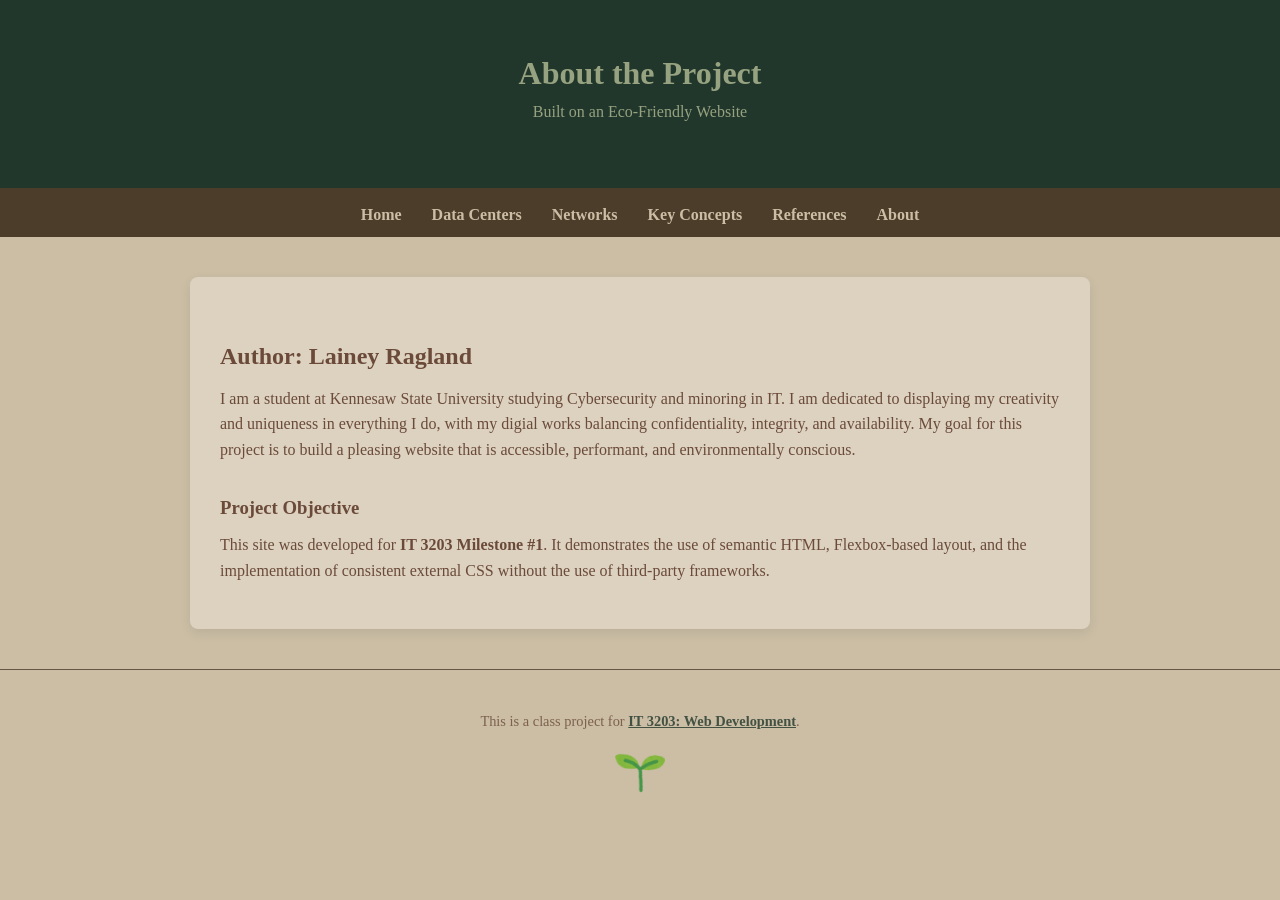
==== about.html @ 5b00d5bc "Add files via upload commit with 6 pages + style.css" ====
<!DOCTYPE html>
<html lang="en">
<head>
    <meta charset="UTF-8">
    <title>About</title>
    <link rel="stylesheet" href="style.css">
</head>
<body>
    <header>
        <h1>About the Project</h1>
        <p>Built on an Eco-Friendly Website</p>
    </header>
    <nav>
        <ul>
            <li><a href="index.html">Home</a></li>
            <li><a href="data-centers.html">Data Centers</a></li>
            <li><a href="networks.html">Networks</a></li>
            <li><a href="concepts.html">Key Concepts</a></li>
            <li><a href="references.html">References</a></li>
            <li><a href="about.html">About</a></li>
        </ul>
    </nav>
    <main class="container">
        <h2>Author: Lainey Ragland</h2>
        <p>I am a student at Kennesaw State University studying Cybersecurity and minoring in IT. I am dedicated to displaying my creativity and uniqueness in everything I do, with my digial works balancing confidentiality, integrity, and availability. My goal for this project is to build a pleasing website that is accessible, performant, and environmentally conscious.</p>
        
        <h3>Project Objective</h3>
        <p>This site was developed for <strong>IT 3203 Milestone #1</strong>. It demonstrates the use of semantic HTML, Flexbox-based layout, and the implementation of consistent external CSS without the use of third-party frameworks.</p>
    </main>

    <footer>
        <p>This is a class project for <a href="https://ksuweb.github.io">IT 3203: Web Development</a>.</p>
        <img src="sprout.png" alt="green sprout icon" width="50">
    </footer>
</body>
</html>
---- style.css ----
* {
    box-sizing: border-box; 
    margin: 0; 
    padding: 0; 
}

body { /* BODY sand background with brown font */
    background-color: #cbbea5;
    color: #6b4a3a;
    font-family: Georgia, serif;
    line-height: 1.6;
}

header { /* HEADER dark green background with light green font */
    background-color: #22372b;
    color: #96a280;
    text-align: center;
    padding: 3rem 1rem;
    border-bottom: 4px solid #4b3d2a;
}

h2, h3 { /* HEADINGS top margin for section spacing */
    margin-top: 30px;
    margin-bottom: 10px;
}

p { /* PARAGRAPHS bottom margin for readability */
    margin-bottom: 15px;
}

nav { /* NAV BAR brown background */
    background-color: #4b3d2a;
    position: sticky;
    top: 0;
    z-index: 100;
}

nav ul { /* NAV UL flexbox style */
    display: flex;
    justify-content: center;
    list-style: none;
    flex-wrap: wrap;
    padding: 10px;
}

a { /* Anchor green font with underline */
    color: #22372b;
    text-decoration: underline;
    font-weight: bold;
}

a:hover { /* A HOVER dark brown background with sand font */
    background-color: #4b3d2a;
    color: #cbbea5;
    border-radius: 4px;
    text-decoration: none;
}

nav a { /* NAV A sand font with no underline */
    color: #cbbea5;
    text-decoration: none;
    padding: 10px 15px;
    font-weight: bold;
}

nav a:hover, nav a:focus { /* NAV A HOVER brown (slightly lighter than background) */
    background-color: #5c4c34;
    border-radius: 4px;
    color: #f5f2ed;
}

.container { /* CONTAINER cream with shadow */
    max-width: 900px;
    margin: 40px auto;
    background: #dcd2bf;
    padding: 30px;
    border-radius: 8px;
    box-shadow: 0 4px 12px rgba(0,0,0,0.08);
}

table { /* TABLE standard layout with light sand background */
    width: 100%;
    border-collapse: collapse;
    margin: 20px 0;
    background-color: #f5f2ed;
}

th, td { /* TABLE CELLS brown border */
    border: 1px solid #4b3d2a;
    padding: 12px;
    text-align: left;
}

th { /* TABLE HEADER dark green background with light green font */
    background-color: #22372b;
    color: #96a280;
}

img { /* IMG responsive centered with margin */
    max-width: 100%;
    height: auto;
    display: block;
    margin: 20px auto;
}

footer { /* FOOTER thin brown top border */
    text-align: center;
    padding: 40px;
    font-size: 0.9rem;
    border-top: 1px solid #4b3d2a;
    opacity: 0.8;
}

header img, footer img {
    display: block;
    margin: 10px auto;
}
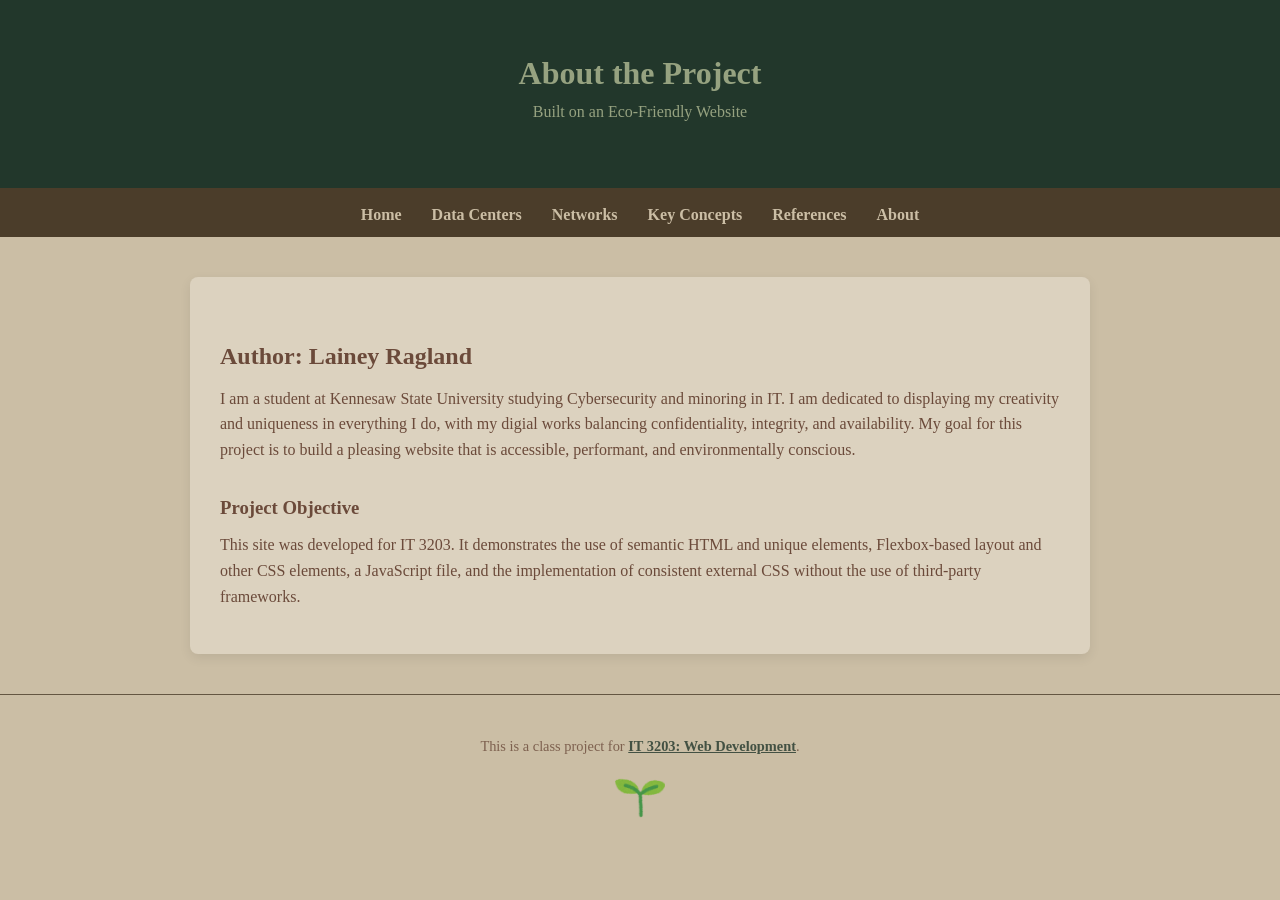
==== commit 0b201e83: "Update about.html updated project objective" ====
--- a/about.html
+++ b/about.html
@@ -25,7 +25,7 @@
         <p>I am a student at Kennesaw State University studying Cybersecurity and minoring in IT. I am dedicated to displaying my creativity and uniqueness in everything I do, with my digial works balancing confidentiality, integrity, and availability. My goal for this project is to build a pleasing website that is accessible, performant, and environmentally conscious.</p>
         
         <h3>Project Objective</h3>
-        <p>This site was developed for <strong>IT 3203 Milestone #1</strong>. It demonstrates the use of semantic HTML, Flexbox-based layout, and the implementation of consistent external CSS without the use of third-party frameworks.</p>
+        <p>This site was developed for IT 3203. It demonstrates the use of semantic HTML and unique elements, Flexbox-based layout and other CSS elements, a JavaScript file, and the implementation of consistent external CSS without the use of third-party frameworks.</p>
     </main>
 
     <footer>
--- a/style.css
+++ b/style.css
@@ -69,6 +69,12 @@
     color: #f5f2ed;
 }
 
+nav a.active { /* ACTIVE PAGE sand background with deep brown text */
+    background-color: #cbbea5;
+    color: #4b3d2a;
+    border-radius: 4px;
+}
+
 .container { /* CONTAINER cream with shadow */
     max-width: 900px;
     margin: 40px auto;
@@ -114,4 +120,35 @@
 header img, footer img {
     display: block;
     margin: 10px auto;
-}+}
+
+form section {
+    margin-bottom: 25px;
+    padding-bottom: 15px;
+    border-bottom: 1px solid #cbbea5;
+}
+
+input {
+    padding: 8px;
+    border-radius: 4px;
+    border: 1px solid #4b3d2a;
+    background-color: #f5f2ed;
+    width: 100%;
+    max-width: 300px;
+}
+
+button {
+    padding: 10px 20px;
+    background-color: #22372b;
+    color: #96a280;
+    border: none;
+    border-radius: 4px;
+    cursor: pointer;
+    font-weight: bold;
+    margin-right: 10px;
+}
+
+button:hover {
+    background-color: #4b3d2a;
+    color: #cbbea5;
+}
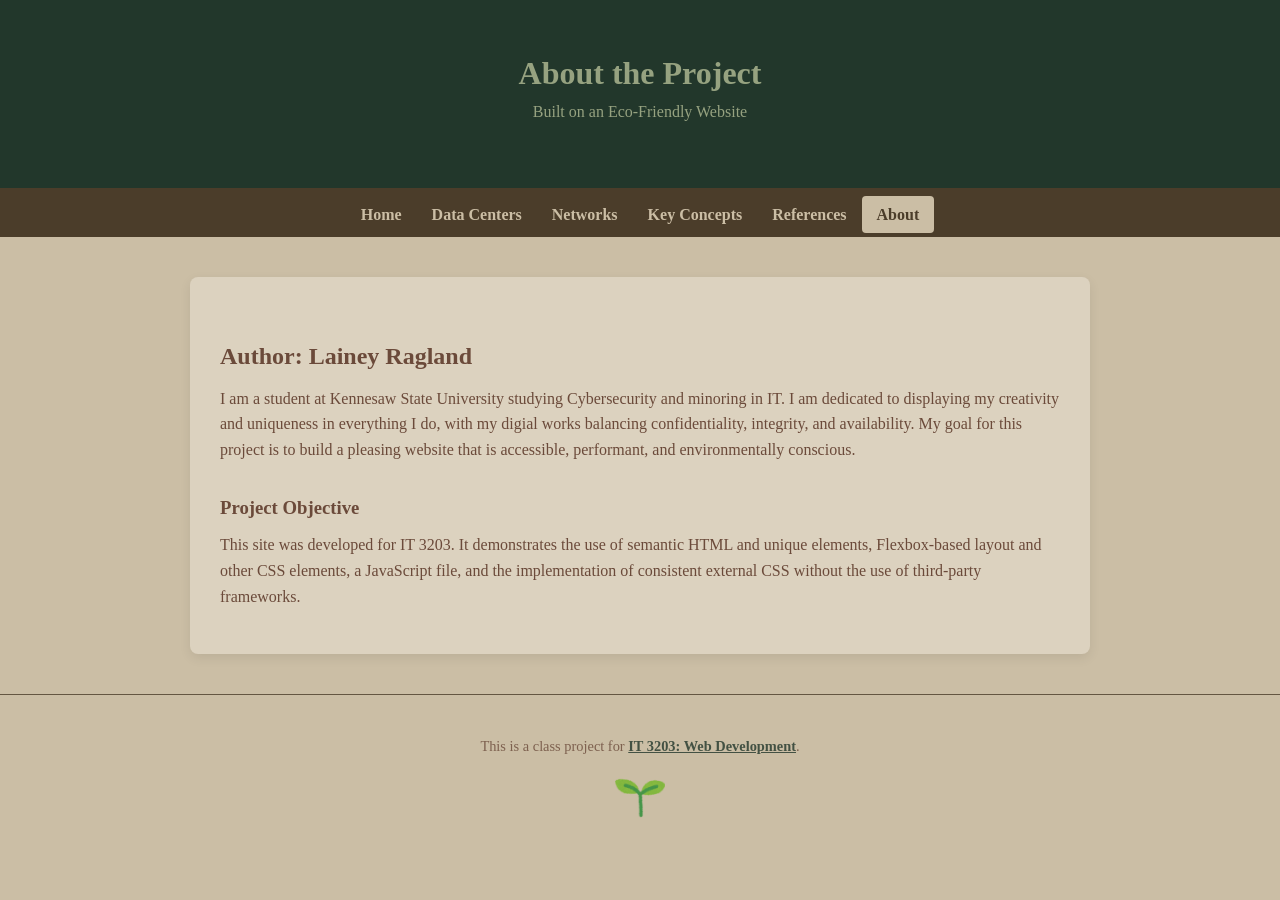
==== commit a6d149db: "Update about.html added class active to highlight page when on it" ====
--- a/about.html
+++ b/about.html
@@ -17,7 +17,7 @@
             <li><a href="networks.html">Networks</a></li>
             <li><a href="concepts.html">Key Concepts</a></li>
             <li><a href="references.html">References</a></li>
-            <li><a href="about.html">About</a></li>
+            <li><a href="about.html" class="active">About</a></li>
         </ul>
     </nav>
     <main class="container">
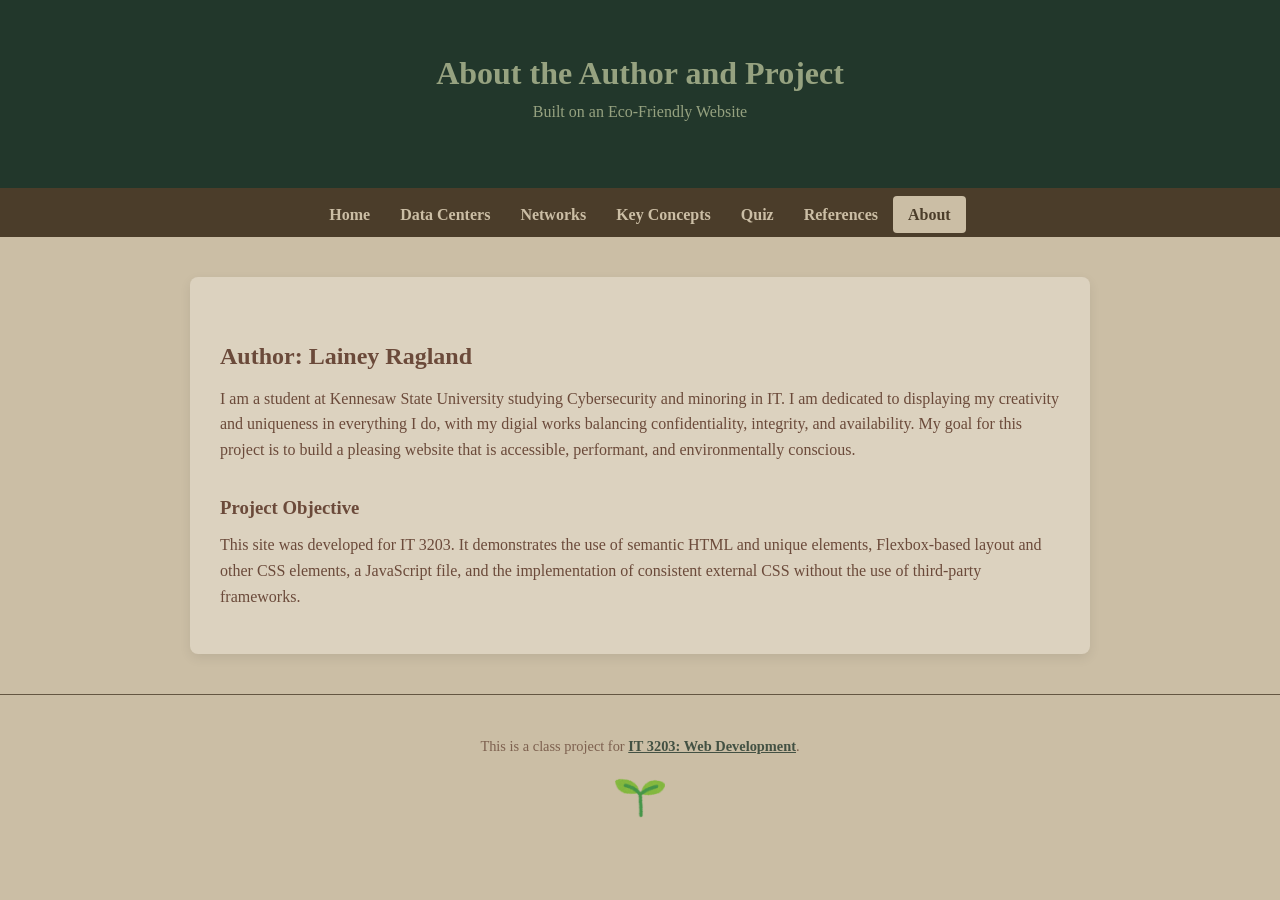
==== commit d6b37d43: "Update about.html added quiz page and changed title" ====
--- a/about.html
+++ b/about.html
@@ -2,12 +2,12 @@
 <html lang="en">
 <head>
     <meta charset="UTF-8">
-    <title>About</title>
+    <title>About the Author and Project</title>
     <link rel="stylesheet" href="style.css">
 </head>
 <body>
     <header>
-        <h1>About the Project</h1>
+        <h1>About the Author and Project</h1>
         <p>Built on an Eco-Friendly Website</p>
     </header>
     <nav>
@@ -16,6 +16,7 @@
             <li><a href="data-centers.html">Data Centers</a></li>
             <li><a href="networks.html">Networks</a></li>
             <li><a href="concepts.html">Key Concepts</a></li>
+            <li><a href="quiz.html">Quiz</a></li>
             <li><a href="references.html">References</a></li>
             <li><a href="about.html" class="active">About</a></li>
         </ul>
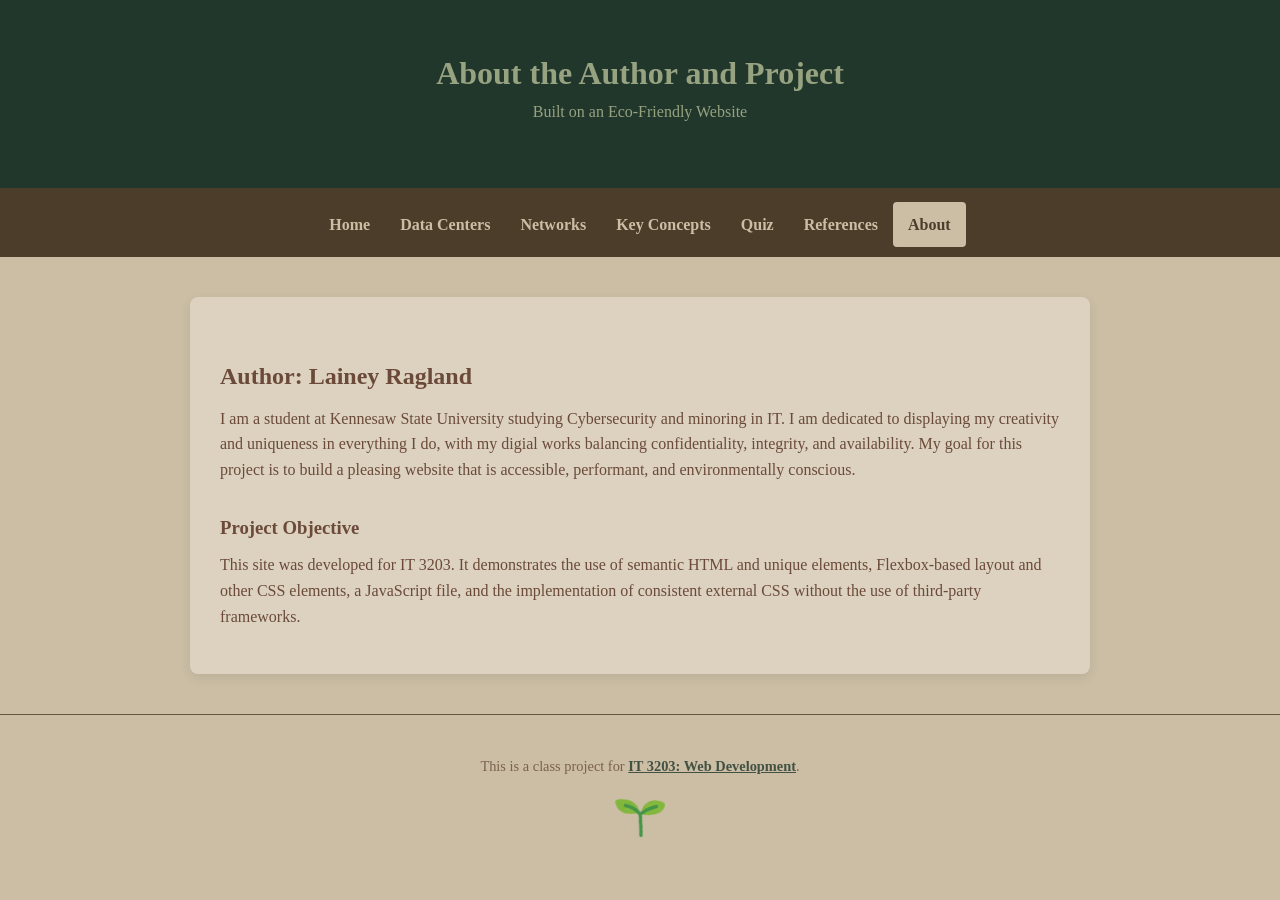
==== commit 5ace6b65: "Update about.html mobile-friendly" ====
--- a/about.html
+++ b/about.html
@@ -2,6 +2,7 @@
 <html lang="en">
 <head>
     <meta charset="UTF-8">
+    <meta name="viewport" content="width=device-width, initial-scale=1.0">
     <title>About the Author and Project</title>
     <link rel="stylesheet" href="style.css">
 </head>
--- a/style.css
+++ b/style.css
@@ -1,16 +1,14 @@
-* {
+* { 
     box-sizing: border-box; 
     margin: 0; 
     padding: 0; 
 }
-
 body { /* BODY sand background with brown font */
     background-color: #cbbea5;
     color: #6b4a3a;
     font-family: Georgia, serif;
     line-height: 1.6;
 }
-
 header { /* HEADER dark green background with light green font */
     background-color: #22372b;
     color: #96a280;
@@ -18,23 +16,19 @@
     padding: 3rem 1rem;
     border-bottom: 4px solid #4b3d2a;
 }
-
 h2, h3 { /* HEADINGS top margin for section spacing */
     margin-top: 30px;
     margin-bottom: 10px;
 }
-
 p { /* PARAGRAPHS bottom margin for readability */
     margin-bottom: 15px;
 }
-
 nav { /* NAV BAR brown background */
     background-color: #4b3d2a;
     position: sticky;
     top: 0;
     z-index: 100;
 }
-
 nav ul { /* NAV UL flexbox style */
     display: flex;
     justify-content: center;
@@ -42,39 +36,34 @@
     flex-wrap: wrap;
     padding: 10px;
 }
-
 a { /* Anchor green font with underline */
     color: #22372b;
     text-decoration: underline;
     font-weight: bold;
 }
-
 a:hover { /* A HOVER dark brown background with sand font */
     background-color: #4b3d2a;
     color: #cbbea5;
     border-radius: 4px;
     text-decoration: none;
 }
-
 nav a { /* NAV A sand font with no underline */
     color: #cbbea5;
     text-decoration: none;
     padding: 10px 15px;
     font-weight: bold;
-}
-
+    display: block;
+}
 nav a:hover, nav a:focus { /* NAV A HOVER brown (slightly lighter than background) */
     background-color: #5c4c34;
     border-radius: 4px;
     color: #f5f2ed;
 }
-
 nav a.active { /* ACTIVE PAGE sand background with deep brown text */
     background-color: #cbbea5;
     color: #4b3d2a;
     border-radius: 4px;
 }
-
 .container { /* CONTAINER cream with shadow */
     max-width: 900px;
     margin: 40px auto;
@@ -83,32 +72,34 @@
     border-radius: 8px;
     box-shadow: 0 4px 12px rgba(0,0,0,0.08);
 }
-
+.table-wrapper {
+    width: 100%;
+    overflow-x: auto;
+    -webkit-overflow-scrolling: touch;
+}
 table { /* TABLE standard layout with light sand background */
     width: 100%;
     border-collapse: collapse;
     margin: 20px 0;
-    background-color: #f5f2ed;
-}
-
-th, td { /* TABLE CELLS brown border */
+    background-color: #cbbea5;
+    min-width: 400px;
+}
+th, td { /* TABLE CELLS brown border with light sand background */
     border: 1px solid #4b3d2a;
     padding: 12px;
     text-align: left;
-}
-
+    background-color: #cbbea5;
+}
 th { /* TABLE HEADER dark green background with light green font */
     background-color: #22372b;
     color: #96a280;
 }
-
 img { /* IMG responsive centered with margin */
     max-width: 100%;
     height: auto;
     display: block;
     margin: 20px auto;
 }
-
 footer { /* FOOTER thin brown top border */
     text-align: center;
     padding: 40px;
@@ -116,39 +107,128 @@
     border-top: 1px solid #4b3d2a;
     opacity: 0.8;
 }
-
 header img, footer img {
     display: block;
     margin: 10px auto;
 }
-
 form section {
     margin-bottom: 25px;
     padding-bottom: 15px;
     border-bottom: 1px solid #cbbea5;
 }
-
-input {
-    padding: 8px;
+input[type="text"] {
+    padding: 10px;
     border-radius: 4px;
     border: 1px solid #4b3d2a;
     background-color: #f5f2ed;
     width: 100%;
-    max-width: 300px;
-}
-
+    max-width: 400px;
+    font-size: 1rem;
+}
+input[type="radio"],
+input[type="checkbox"] {
+    width: auto;
+    margin-right: 8px;
+    accent-color: #22372b;
+}
+label {
+    display: flex;
+    align-items: center;
+    gap: 8px;
+    margin-bottom: 10px;
+    cursor: pointer;
+}
+.button-group {
+    display: flex;
+    flex-wrap: wrap;
+    gap: 10px;
+    margin-top: 10px;
+}
 button {
-    padding: 10px 20px;
+    padding: 12px 24px;
     background-color: #22372b;
     color: #96a280;
     border: none;
     border-radius: 4px;
     cursor: pointer;
     font-weight: bold;
-    margin-right: 10px;
-}
-
+    font-size: 1rem;
+    touch-action: manipulation;
+}
 button:hover {
     background-color: #4b3d2a;
     color: #cbbea5;
 }
+#results {
+    margin-top: 30px;
+}
+
+@media (max-width: 768px) {
+    header {
+        padding: 2rem 1rem;
+    }
+    header h1 {
+        font-size: 1.5rem;
+    }
+    nav ul {
+        flex-direction: column;
+        align-items: stretch;
+        padding: 0;
+    }
+    nav ul li {
+        border-bottom: 1px solid #5c4c34;
+    }
+    nav a {
+        padding: 12px 16px;
+        text-align: center;
+    }
+    .container {
+        margin: 16px;
+        padding: 20px 16px;
+        border-radius: 6px;
+    }
+    table {
+        font-size: 0.9rem;
+    }
+    th, td {
+        padding: 8px;
+    }
+    input[type="text"] {
+        max-width: 100%;
+    }
+    button {
+        width: 100%;
+        margin-right: 0;
+    }
+    .button-group {
+        flex-direction: column;
+    }
+}
+
+@media (max-width: 480px) {
+    header h1 {
+        font-size: 1.25rem;
+    }
+    header p {
+        font-size: 0.85rem;
+    }
+    h2 {
+        font-size: 1.2rem;
+    }
+    h3 {
+        font-size: 1rem;
+    }
+    .container {
+        margin: 10px;
+        padding: 14px 12px;
+    }
+    table {
+        font-size: 0.8rem;
+    }
+    th, td {
+        padding: 6px 8px;
+    }
+    footer {
+        padding: 24px 16px;
+    }
+}
